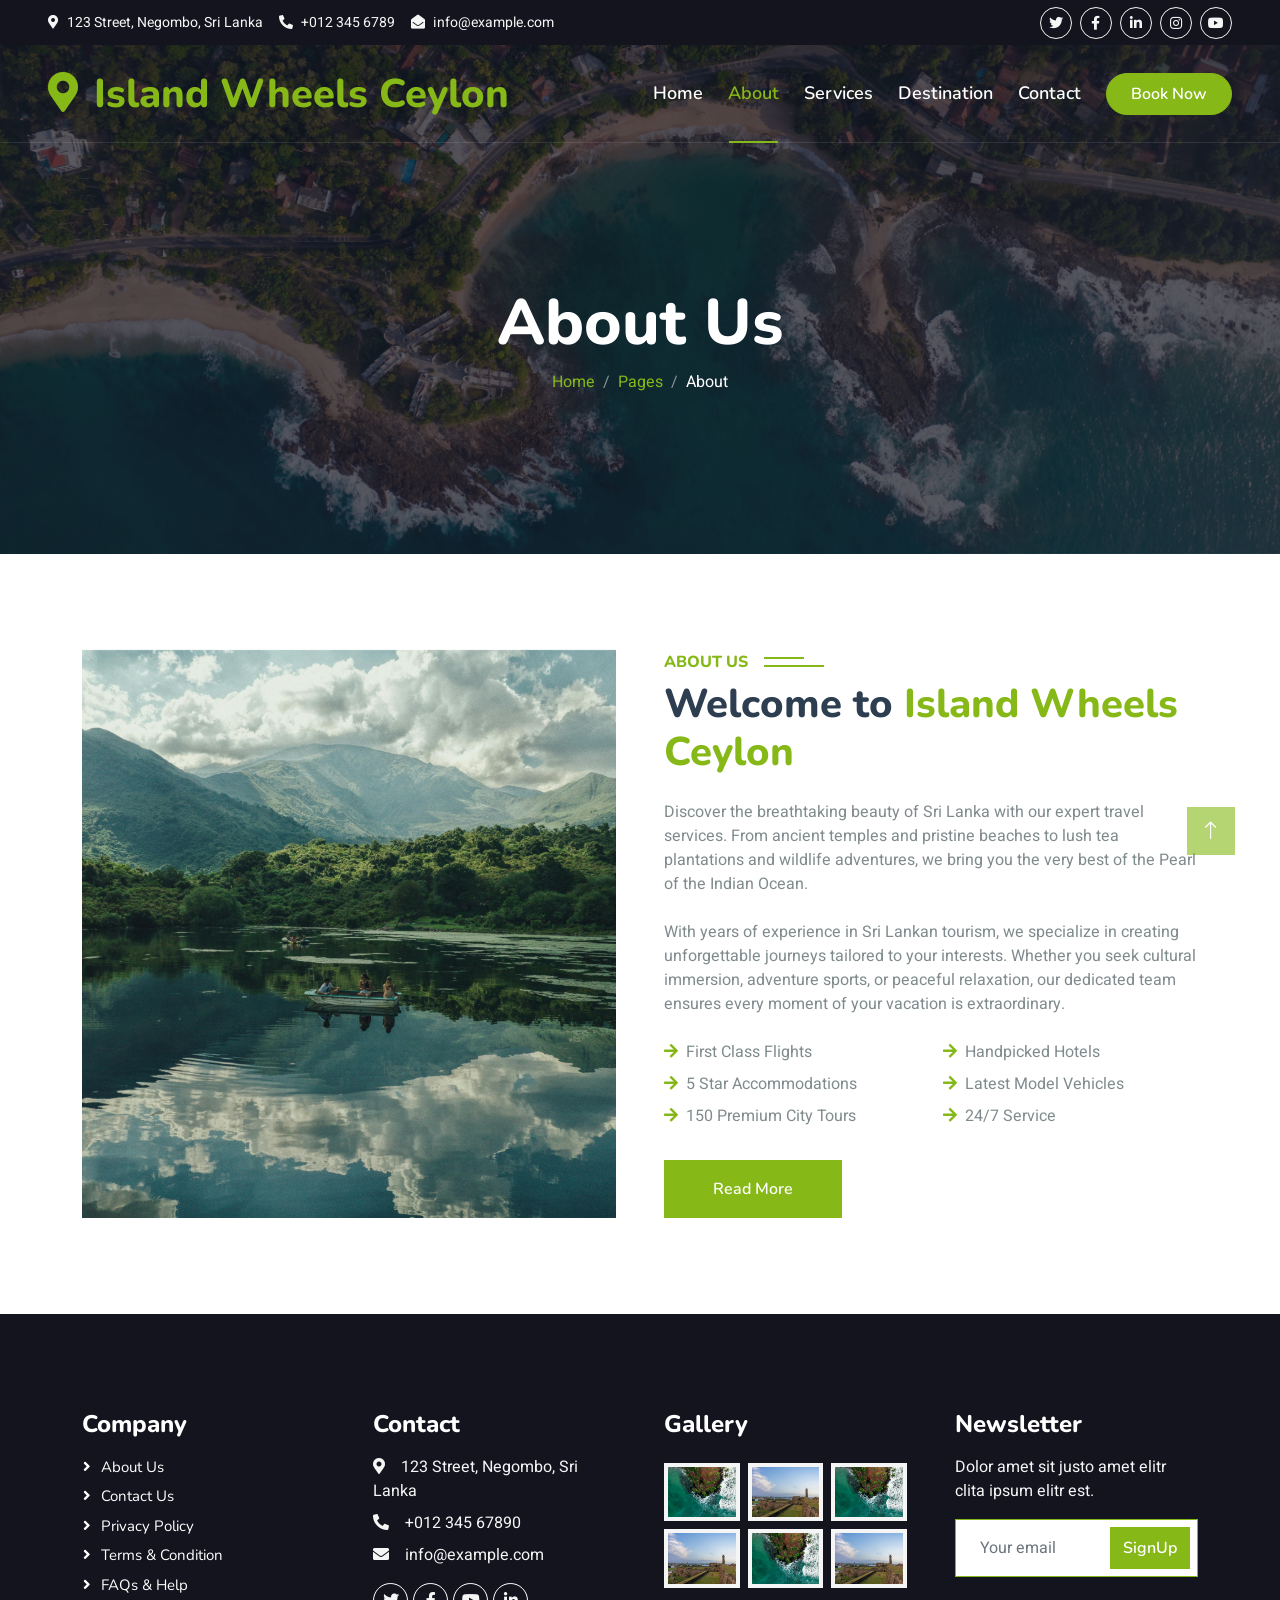
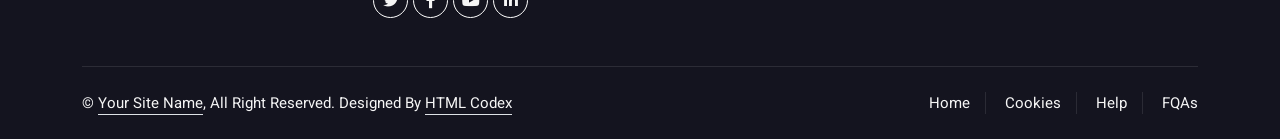
==== about.html @ 8122afef "Added the templates" ====
<!DOCTYPE html>
<html lang="en">

<head>
    <meta charset="utf-8">
    <title>About Us - Island Wheels Ceylon</title>
    <meta content="width=device-width, initial-scale=1.0" name="viewport">
    <meta content="Sri Lanka tourism, travel agency, Island Wheels Ceylon, about us" name="keywords">
    <meta content="Learn about Island Wheels Ceylon - your trusted partner for exploring Sri Lanka's hidden treasures and unforgettable travel experiences" name="description">

    <!-- Favicon -->
    <link href="img/favicon.ico" rel="icon">

    <!-- Google Web Fonts -->
    <link rel="preconnect" href="https://fonts.googleapis.com">
    <link rel="preconnect" href="https://fonts.gstatic.com" crossorigin>
    <link href="https://fonts.googleapis.com/css2?family=Heebo:wght@400;500;600&family=Nunito:wght@600;700;800&display=swap" rel="stylesheet">

    <!-- Icon Font Stylesheet -->
    <link href="https://cdnjs.cloudflare.com/ajax/libs/font-awesome/5.10.0/css/all.min.css" rel="stylesheet">
    <link href="https://cdn.jsdelivr.net/npm/bootstrap-icons@1.4.1/font/bootstrap-icons.css" rel="stylesheet">

    <!-- Libraries Stylesheet -->
    <link href="lib/animate/animate.min.css" rel="stylesheet">

    <!-- Customized Bootstrap Stylesheet -->
    <link href="css/bootstrap.min.css" rel="stylesheet">

    <!-- Template Stylesheet -->
    <link href="css/style.css" rel="stylesheet">
</head>

<body>
    <!-- Spinner Start -->
    <div id="spinner" class="show bg-white position-fixed translate-middle w-100 vh-100 top-50 start-50 d-flex align-items-center justify-content-center">
        <div class="spinner-border text-primary" style="width: 3rem; height: 3rem;" role="status">
            <span class="sr-only">Loading...</span>
        </div>
    </div>
    <!-- Spinner End -->


    <!-- Topbar Start -->
    <div class="container-fluid bg-dark px-5 d-none d-lg-block">
        <div class="row gx-0">
            <div class="col-lg-8 text-center text-lg-start mb-2 mb-lg-0">
                <div class="d-inline-flex align-items-center" style="height: 45px;">
                    <small class="me-3 text-light"><i class="fa fa-map-marker-alt me-2"></i>123 Street, Negombo, Sri Lanka</small>
                    <small class="me-3 text-light"><i class="fa fa-phone-alt me-2"></i>+012 345 6789</small>
                    <small class="text-light"><i class="fa fa-envelope-open me-2"></i>info@example.com</small>
                </div>
            </div>
            <div class="col-lg-4 text-center text-lg-end">
                <div class="d-inline-flex align-items-center" style="height: 45px;">
                    <a class="btn btn-sm btn-outline-light btn-sm-square rounded-circle me-2" href=""><i class="fab fa-twitter fw-normal"></i></a>
                    <a class="btn btn-sm btn-outline-light btn-sm-square rounded-circle me-2" href=""><i class="fab fa-facebook-f fw-normal"></i></a>
                    <a class="btn btn-sm btn-outline-light btn-sm-square rounded-circle me-2" href=""><i class="fab fa-linkedin-in fw-normal"></i></a>
                    <a class="btn btn-sm btn-outline-light btn-sm-square rounded-circle me-2" href=""><i class="fab fa-instagram fw-normal"></i></a>
                    <a class="btn btn-sm btn-outline-light btn-sm-square rounded-circle" href=""><i class="fab fa-youtube fw-normal"></i></a>
                </div>
            </div>
        </div>
    </div>
    <!-- Topbar End -->


    <!-- Navbar & Hero Start -->
    <div class="container-fluid position-relative p-0">
        <nav class="navbar navbar-expand-lg navbar-light px-4 px-lg-5 py-3 py-lg-0">
            <a href="" class="navbar-brand p-0">
                <h1 class="text-primary m-0"><i class="fa fa-map-marker-alt me-3"></i>Island Wheels Ceylon</h1>
                <!-- <img src="img/logo.png" alt="Logo"> -->
            </a>
            <button class="navbar-toggler" type="button" data-bs-toggle="collapse" data-bs-target="#navbarCollapse">
                <span class="fa fa-bars"></span>
            </button>
            <div class="collapse navbar-collapse" id="navbarCollapse">
                <div class="navbar-nav ms-auto py-0">
                    <a href="index.html" class="nav-item nav-link">Home</a>
                    <a href="about.html" class="nav-item nav-link active">About</a>
                    <a href="service.html" class="nav-item nav-link">Services</a>
                    <a href="destination.html" class="nav-item nav-link">Destination</a>
                    <a href="contact.html" class="nav-item nav-link">Contact</a>
                </div>
                <a href="contact.html" class="btn btn-primary rounded-pill py-2 px-4">Book Now</a>
            </div>
        </nav>

        <div class="container-fluid bg-primary py-5 mb-5 hero-header">
            <div class="container py-5">
                <div class="row justify-content-center py-5">
                    <div class="col-lg-10 pt-lg-5 mt-lg-5 text-center">
                        <h1 class="display-3 text-white animated slideInDown">About Us</h1>
                        <nav aria-label="breadcrumb">
                            <ol class="breadcrumb justify-content-center">
                                <li class="breadcrumb-item"><a href="#">Home</a></li>
                                <li class="breadcrumb-item"><a href="#">Pages</a></li>
                                <li class="breadcrumb-item text-white active" aria-current="page">About</li>
                            </ol>
                        </nav>
                    </div>
                </div>
            </div>
        </div>
    </div>
    <!-- Navbar & Hero End -->


    <!-- About Start -->
    <div class="container-fluid py-5">
        <div class="container">
            <div class="row g-5">
                <div class="col-lg-6 wow fadeInUp" data-wow-delay="0.1s" style="min-height: 400px;">
                    <div class="position-relative h-100">
                        <img class="img-fluid position-absolute w-100 h-100" src="img/about.jpg" alt="" style="object-fit: cover;">
                    </div>
                </div>
                <div class="col-lg-6 wow fadeInUp" data-wow-delay="0.3s">
                    <h6 class="section-title bg-white text-start text-primary pe-3">About Us</h6>
                    <h1 class="mb-4">Welcome to <span class="text-primary">Island Wheels Ceylon</span></h1>
                    <p class="mb-4">Discover the breathtaking beauty of Sri Lanka with our expert travel services. From ancient temples and pristine beaches to lush tea plantations and wildlife adventures, we bring you the very best of the Pearl of the Indian Ocean.</p>
                    <p class="mb-4">With years of experience in Sri Lankan tourism, we specialize in creating unforgettable journeys tailored to your interests. Whether you seek cultural immersion, adventure sports, or peaceful relaxation, our dedicated team ensures every moment of your vacation is extraordinary.</p>
                    <div class="row gy-2 gx-4 mb-4">
                        <div class="col-sm-6">
                            <p class="mb-0"><i class="fa fa-arrow-right text-primary me-2"></i>First Class Flights</p>
                        </div>
                        <div class="col-sm-6">
                            <p class="mb-0"><i class="fa fa-arrow-right text-primary me-2"></i>Handpicked Hotels</p>
                        </div>
                        <div class="col-sm-6">
                            <p class="mb-0"><i class="fa fa-arrow-right text-primary me-2"></i>5 Star Accommodations</p>
                        </div>
                        <div class="col-sm-6">
                            <p class="mb-0"><i class="fa fa-arrow-right text-primary me-2"></i>Latest Model Vehicles</p>
                        </div>
                        <div class="col-sm-6">
                            <p class="mb-0"><i class="fa fa-arrow-right text-primary me-2"></i>150 Premium City Tours</p>
                        </div>
                        <div class="col-sm-6">
                            <p class="mb-0"><i class="fa fa-arrow-right text-primary me-2"></i>24/7 Service</p>
                        </div>
                    </div>
                    <a class="btn btn-primary py-3 px-5 mt-2" href="">Read More</a>
                </div>
            </div>
        </div>
    </div>
    <!-- About End -->
        

    <!-- Footer Start -->
    <div class="container-fluid bg-dark text-light footer pt-5 mt-5 wow fadeIn" data-wow-delay="0.1s">
        <div class="container py-5">
            <div class="row g-5">
                <div class="col-lg-3 col-md-6">
                    <h4 class="text-white mb-3">Company</h4>
                    <a class="btn btn-link" href="">About Us</a>
                    <a class="btn btn-link" href="">Contact Us</a>
                    <a class="btn btn-link" href="">Privacy Policy</a>
                    <a class="btn btn-link" href="">Terms & Condition</a>
                    <a class="btn btn-link" href="">FAQs & Help</a>
                </div>
                <div class="col-lg-3 col-md-6">
                    <h4 class="text-white mb-3">Contact</h4>
                    <p class="mb-2"><i class="fa fa-map-marker-alt me-3"></i>123 Street, Negombo, Sri Lanka</p>
                    <p class="mb-2"><i class="fa fa-phone-alt me-3"></i>+012 345 67890</p>
                    <p class="mb-2"><i class="fa fa-envelope me-3"></i>info@example.com</p>
                    <div class="d-flex pt-2">
                        <a class="btn btn-outline-light btn-social" href=""><i class="fab fa-twitter"></i></a>
                        <a class="btn btn-outline-light btn-social" href=""><i class="fab fa-facebook-f"></i></a>
                        <a class="btn btn-outline-light btn-social" href=""><i class="fab fa-youtube"></i></a>
                        <a class="btn btn-outline-light btn-social" href=""><i class="fab fa-linkedin-in"></i></a>
                    </div>
                </div>
                <div class="col-lg-3 col-md-6">
                    <h4 class="text-white mb-3">Gallery</h4>
                    <div class="row g-2 pt-2">
                        <div class="col-4">
                            <img class="img-fluid bg-light p-1" src="img/destination-2.jpg" alt="">
                        </div>
                        <div class="col-4">
                            <img class="img-fluid bg-light p-1" src="img/destination-3.jpg" alt="">
                        </div>
                        <div class="col-4">
                            <img class="img-fluid bg-light p-1" src="img/destination-2.jpg" alt="">
                        </div>
                        <div class="col-4">
                            <img class="img-fluid bg-light p-1" src="img/destination-3.jpg" alt="">
                        </div>
                        <div class="col-4">
                            <img class="img-fluid bg-light p-1" src="img/destination-2.jpg" alt="">
                        </div>
                        <div class="col-4">
                            <img class="img-fluid bg-light p-1" src="img/destination-3.jpg" alt="">
                        </div>
                    </div>
                </div>
                <div class="col-lg-3 col-md-6">
                    <h4 class="text-white mb-3">Newsletter</h4>
                    <p>Dolor amet sit justo amet elitr clita ipsum elitr est.</p>
                    <div class="position-relative mx-auto" style="max-width: 400px;">
                        <input class="form-control border-primary w-100 py-3 ps-4 pe-5" type="text" placeholder="Your email">
                        <button type="button" class="btn btn-primary py-2 position-absolute top-0 end-0 mt-2 me-2">SignUp</button>
                    </div>
                </div>
            </div>
        </div>
        <div class="container">
            <div class="copyright">
                <div class="row">
                    <div class="col-md-6 text-center text-md-start mb-3 mb-md-0">
                        &copy; <a class="border-bottom" href="#">Your Site Name</a>, All Right Reserved.

                        <!--/*** The author’s attribution link below must remain intact on your website. ***/-->
                        <!--/*** If you wish to remove this credit link, please purchase the Pro Version from https://htmlcodex.com . ***/-->
                        Designed By <a class="border-bottom" href="https://htmlcodex.com">HTML Codex</a>
                    </div>
                    <div class="col-md-6 text-center text-md-end">
                        <div class="footer-menu">
                            <a href="">Home</a>
                            <a href="">Cookies</a>
                            <a href="">Help</a>
                            <a href="">FQAs</a>
                        </div>
                    </div>
                </div>
            </div>
        </div>
    </div>
    <!-- Footer End -->


    <!-- Back to Top -->
    <a href="#" class="btn btn-lg btn-primary btn-lg-square back-to-top"><i class="bi bi-arrow-up"></i></a>


    <!-- JavaScript Libraries -->
    <script src="https://code.jquery.com/jquery-3.4.1.min.js"></script>
    <script src="https://cdn.jsdelivr.net/npm/bootstrap@5.0.0/dist/js/bootstrap.bundle.min.js"></script>
    <script src="lib/wow/wow.min.js"></script>
    <script src="lib/easing/easing.min.js"></script>
    <script src="lib/waypoints/waypoints.min.js"></script>

    <!-- Template Javascript -->
    <script src="js/main.js"></script>
</body>

</html>
---- css/style.css ----
/********** Template CSS **********/
:root {
    --primary: #86B817;
    --secondary: #FE8800;
    --light: #F5F5F5;
    --dark: #14141F;
}

.fw-medium {
    font-weight: 600 !important;
}

.fw-semi-bold {
    font-weight: 700 !important;
}

.back-to-top {
    position: fixed;
    display: none;
    right: 45px;
    bottom: 45px;
    z-index: 99;
}


/*** Spinner ***/
#spinner {
    opacity: 0;
    visibility: hidden;
    transition: opacity .5s ease-out, visibility 0s linear .5s;
    z-index: 99999;
}

#spinner.show {
    transition: opacity .5s ease-out, visibility 0s linear 0s;
    visibility: visible;
    opacity: 1;
}


/*** Button ***/
.btn {
    font-family: 'Nunito', sans-serif;
    font-weight: 600;
    transition: .5s;
}

.btn.btn-primary,
.btn.btn-secondary {
    color: #FFFFFF;
}

.btn-square {
    width: 38px;
    height: 38px;
}

.btn-sm-square {
    width: 32px;
    height: 32px;
}

.btn-lg-square {
    width: 48px;
    height: 48px;
}

.btn-square,
.btn-sm-square,
.btn-lg-square {
    padding: 0;
    display: flex;
    align-items: center;
    justify-content: center;
    font-weight: normal;
    border-radius: 0px;
}


/*** Navbar ***/
.navbar-light .navbar-nav .nav-link {
    font-family: 'Nunito', sans-serif;
    position: relative;
    margin-right: 25px;
    padding: 35px 0;
    color: #FFFFFF !important;
    font-size: 18px;
    font-weight: 600;
    outline: none;
    transition: .5s;
}

.sticky-top.navbar-light .navbar-nav .nav-link {
    padding: 20px 0;
    color: var(--dark) !important;
}

.navbar-light .navbar-nav .nav-link:hover,
.navbar-light .navbar-nav .nav-link.active {
    color: var(--primary) !important;
}

.navbar-light .navbar-brand img {
    max-height: 60px;
    transition: .5s;
}

.sticky-top.navbar-light .navbar-brand img {
    max-height: 45px;
}

@media (max-width: 991.98px) {
    .sticky-top.navbar-light {
        position: relative;
        background: #FFFFFF;
    }

    .navbar-light .navbar-collapse {
        margin-top: 15px;
        border-top: 1px solid #DDDDDD;
    }

    .navbar-light .navbar-nav .nav-link,
    .sticky-top.navbar-light .navbar-nav .nav-link {
        padding: 10px 0;
        margin-left: 0;
        color: var(--dark) !important;
    }

    .navbar-light .navbar-brand img {
        max-height: 45px;
    }
}

@media (min-width: 992px) {
    .navbar-light {
        position: absolute;
        width: 100%;
        top: 0;
        left: 0;
        border-bottom: 1px solid rgba(256, 256, 256, .1);
        z-index: 999;
    }
    
    .sticky-top.navbar-light {
        position: fixed;
        background: #FFFFFF;
    }

    .navbar-light .navbar-nav .nav-link::before {
        position: absolute;
        content: "";
        width: 0;
        height: 2px;
        bottom: -1px;
        left: 50%;
        background: var(--primary);
        transition: .5s;
    }

    .navbar-light .navbar-nav .nav-link:hover::before,
    .navbar-light .navbar-nav .nav-link.active::before {
        width: calc(100% - 2px);
        left: 1px;
    }

    .navbar-light .navbar-nav .nav-link.nav-contact::before {
        display: none;
    }
}


/*** Hero Header ***/
.hero-header {
    background: linear-gradient(rgba(20, 20, 31, .7), rgba(20, 20, 31, .7)), url(../img/bg-hero.jpg);
    background-position: center center;
    background-repeat: no-repeat;
    background-size: cover;
}

.breadcrumb-item + .breadcrumb-item::before {
    color: rgba(255, 255, 255, .5);
}


/*** Section Title ***/
.section-title {
    position: relative;
    display: inline-block;
    text-transform: uppercase;
}

.section-title::before {
    position: absolute;
    content: "";
    width: calc(100% + 80px);
    height: 2px;
    top: 4px;
    left: -40px;
    background: var(--primary);
    z-index: -1;
}

.section-title::after {
    position: absolute;
    content: "";
    width: calc(100% + 120px);
    height: 2px;
    bottom: 5px;
    left: -60px;
    background: var(--primary);
    z-index: -1;
}

.section-title.text-start::before {
    width: calc(100% + 40px);
    left: 0;
}

.section-title.text-start::after {
    width: calc(100% + 60px);
    left: 0;
}


/*** Service ***/
.service-item {
    box-shadow: 0 0 45px rgba(0, 0, 0, .08);
    transition: .5s;
}

.service-item:hover {
    background: var(--primary);
}

.service-item * {
    transition: .5s;
}

.service-item:hover * {
    color: var(--light) !important;
}


/*** Destination ***/
.destination img {
    transition: .5s;
}

.destination a:hover img {
    transform: scale(1.1);
}


/*** Footer ***/
.footer .btn.btn-social {
    margin-right: 5px;
    width: 35px;
    height: 35px;
    display: flex;
    align-items: center;
    justify-content: center;
    color: var(--light);
    font-weight: normal;
    border: 1px solid #FFFFFF;
    border-radius: 35px;
    transition: .3s;
}

.footer .btn.btn-social:hover {
    color: var(--primary);
}

.footer .btn.btn-link {
    display: block;
    margin-bottom: 5px;
    padding: 0;
    text-align: left;
    color: #FFFFFF;
    font-size: 15px;
    font-weight: normal;
    text-transform: capitalize;
    transition: .3s;
}

.footer .btn.btn-link::before {
    position: relative;
    content: "\f105";
    font-family: "Font Awesome 5 Free";
    font-weight: 900;
    margin-right: 10px;
}

.footer .btn.btn-link:hover {
    letter-spacing: 1px;
    box-shadow: none;
}

.footer .copyright {
    padding: 25px 0;
    font-size: 15px;
    border-top: 1px solid rgba(256, 256, 256, .1);
}

.footer .copyright a {
    color: var(--light);
}

.footer .footer-menu a {
    margin-right: 15px;
    padding-right: 15px;
    border-right: 1px solid rgba(255, 255, 255, .1);
}

.footer .footer-menu a:last-child {
    margin-right: 0;
    padding-right: 0;
    border-right: none;
}
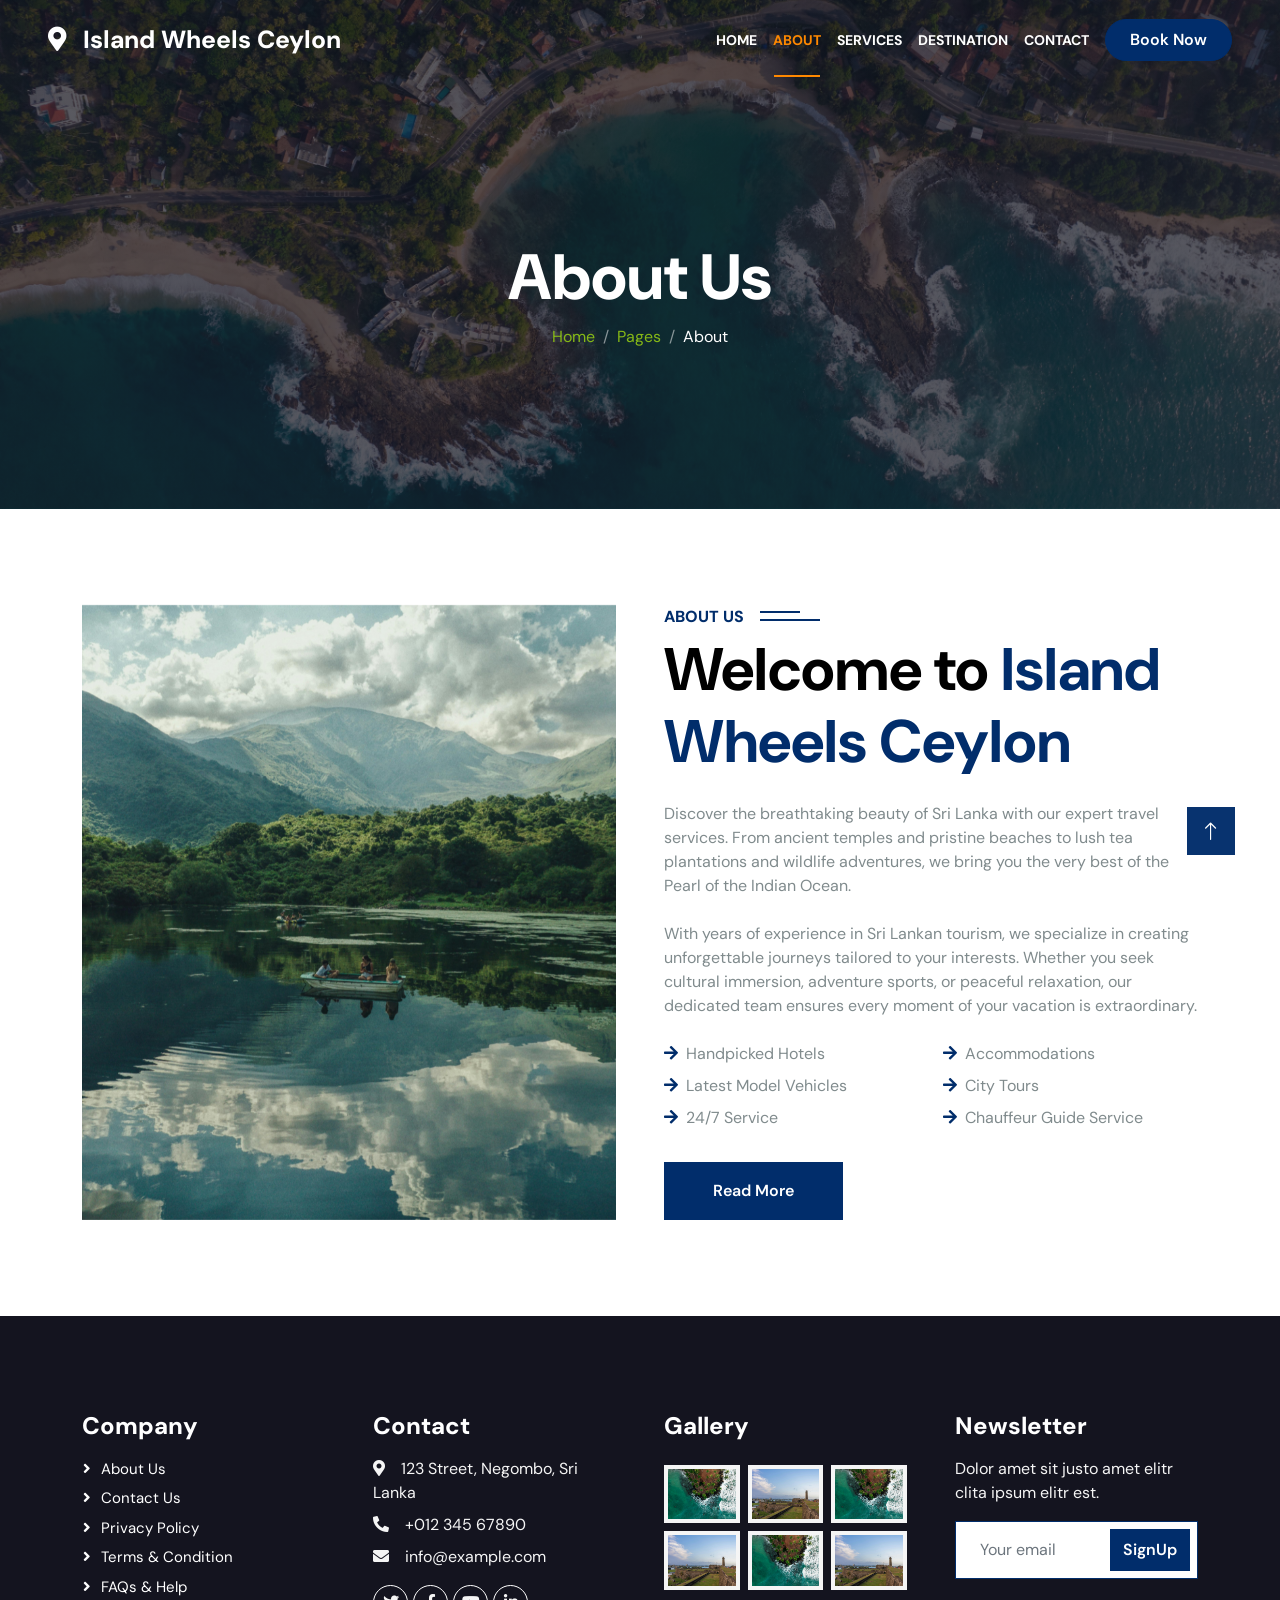
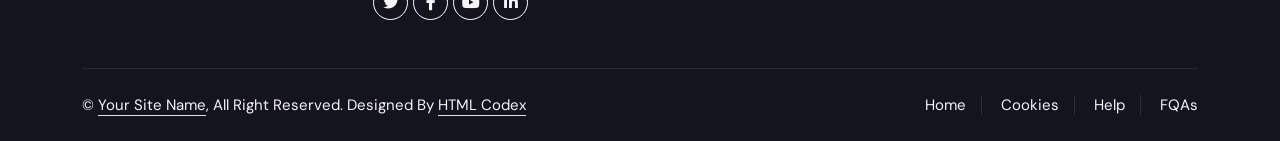
==== commit 2855f89f: "version 2.0" ====
--- a/about.html
+++ b/about.html
@@ -14,7 +14,7 @@
     <!-- Google Web Fonts -->
     <link rel="preconnect" href="https://fonts.googleapis.com">
     <link rel="preconnect" href="https://fonts.gstatic.com" crossorigin>
-    <link href="https://fonts.googleapis.com/css2?family=Heebo:wght@400;500;600&family=Nunito:wght@600;700;800&display=swap" rel="stylesheet">
+    <link href="https://fonts.googleapis.com/css2?family=DM+Sans:wght@400;500;600;700;800&display=swap" rel="stylesheet">
 
     <!-- Icon Font Stylesheet -->
     <link href="https://cdnjs.cloudflare.com/ajax/libs/font-awesome/5.10.0/css/all.min.css" rel="stylesheet">
@@ -41,7 +41,7 @@
 
 
     <!-- Topbar Start -->
-    <div class="container-fluid bg-dark px-5 d-none d-lg-block">
+    <div class="container-fluid bg-dark px-5 d-none d-lg-block topbar">
         <div class="row gx-0">
             <div class="col-lg-8 text-center text-lg-start mb-2 mb-lg-0">
                 <div class="d-inline-flex align-items-center" style="height: 45px;">
@@ -122,22 +122,22 @@
                     <p class="mb-4">With years of experience in Sri Lankan tourism, we specialize in creating unforgettable journeys tailored to your interests. Whether you seek cultural immersion, adventure sports, or peaceful relaxation, our dedicated team ensures every moment of your vacation is extraordinary.</p>
                     <div class="row gy-2 gx-4 mb-4">
                         <div class="col-sm-6">
-                            <p class="mb-0"><i class="fa fa-arrow-right text-primary me-2"></i>First Class Flights</p>
-                        </div>
-                        <div class="col-sm-6">
                             <p class="mb-0"><i class="fa fa-arrow-right text-primary me-2"></i>Handpicked Hotels</p>
                         </div>
                         <div class="col-sm-6">
-                            <p class="mb-0"><i class="fa fa-arrow-right text-primary me-2"></i>5 Star Accommodations</p>
+                            <p class="mb-0"><i class="fa fa-arrow-right text-primary me-2"></i>Accommodations</p>
                         </div>
                         <div class="col-sm-6">
                             <p class="mb-0"><i class="fa fa-arrow-right text-primary me-2"></i>Latest Model Vehicles</p>
                         </div>
                         <div class="col-sm-6">
-                            <p class="mb-0"><i class="fa fa-arrow-right text-primary me-2"></i>150 Premium City Tours</p>
+                            <p class="mb-0"><i class="fa fa-arrow-right text-primary me-2"></i>City Tours</p>
                         </div>
                         <div class="col-sm-6">
                             <p class="mb-0"><i class="fa fa-arrow-right text-primary me-2"></i>24/7 Service</p>
+                        </div>
+                        <div class="col-sm-6">
+                            <p class="mb-0"><i class="fa fa-arrow-right text-primary me-2"></i>Chauffeur Guide Service</p>
                         </div>
                     </div>
                     <a class="btn btn-primary py-3 px-5 mt-2" href="">Read More</a>
--- a/css/style.css
+++ b/css/style.css
@@ -1,9 +1,73 @@
 /********** Template CSS **********/
 :root {
-    --primary: #86B817;
+    --primary: #012d6b;
+    --navbar-scrolled: #00000079;
     --secondary: #FE8800;
     --light: #F5F5F5;
     --dark: #14141F;
+}
+
+body {
+    font-family: "DM Sans", sans-serif;
+}
+
+h1,
+h2,
+h3,
+h4,
+h5,
+h6 {
+    font-family: "DM Sans", sans-serif;
+}
+
+.container h1:not(.text-white):not(.text-primary) {
+    color: #000000;
+    font-size: 60px;
+    font-weight: 700;
+}
+
+@media (max-width: 767.98px) {
+    .container h1:not(.text-white):not(.text-primary) {
+        font-size: 42px;
+    }
+}
+
+.btn-primary {
+    color: #FFFFFF;
+    background-color: var(--primary);
+    border-color: var(--primary);
+}
+
+.btn-primary:hover,
+.btn-primary:focus,
+.btn-primary:active,
+.btn-primary:disabled,
+.btn-primary.disabled,
+.btn-check:checked + .btn-primary,
+.btn-check:active + .btn-primary {
+    color: #FFFFFF;
+    background-color: #002454;
+    border-color: #002454;
+}
+
+.btn-primary:focus {
+    box-shadow: 0 0 0 0.25rem rgba(1, 45, 107, 0.25);
+}
+
+.bg-primary {
+    background-color: var(--primary) !important;
+}
+
+.text-primary {
+    color: var(--primary) !important;
+}
+
+.border-primary {
+    border-color: var(--primary) !important;
+}
+
+.topbar {
+    display: none !important;
 }
 
 .fw-medium {
@@ -40,7 +104,7 @@
 
 /*** Button ***/
 .btn {
-    font-family: 'Nunito', sans-serif;
+    font-family: "DM Sans", sans-serif;
     font-weight: 600;
     transition: .5s;
 }
@@ -78,26 +142,53 @@
 
 
 /*** Navbar ***/
+.navbar-light {
+    position: absolute;
+    width: 100%;
+    min-height: 80px;
+    top: 0;
+    left: 0;
+    z-index: 999;
+    width: 100%;
+    background: transparent;
+    border: 0;
+    transition: background-color .3s ease, box-shadow .3s ease;
+}
+
+.navbar-light .navbar-brand,
+.navbar-light .navbar-brand .text-primary {
+    color: #FFFFFF !important;
+}
+
+.navbar-light .navbar-brand h1 {
+    font-size: 1.55rem;
+}
+
 .navbar-light .navbar-nav .nav-link {
-    font-family: 'Nunito', sans-serif;
+    font-family: "DM Sans", sans-serif;
     position: relative;
-    margin-right: 25px;
-    padding: 35px 0;
+    margin-right: 16px;
+    padding: 25px 0;
     color: #FFFFFF !important;
-    font-size: 18px;
-    font-weight: 600;
+    font-size: 14px;
+    font-weight: 700;
     outline: none;
+    text-transform: uppercase;
     transition: .5s;
 }
 
 .sticky-top.navbar-light .navbar-nav .nav-link {
-    padding: 20px 0;
-    color: var(--dark) !important;
+    padding: 17px 0;
+    color: #FFFFFF !important;
+}
+
+.sticky-top.navbar-light .navbar-brand h1 {
+    font-size: 1.35rem;
 }
 
 .navbar-light .navbar-nav .nav-link:hover,
 .navbar-light .navbar-nav .nav-link.active {
-    color: var(--primary) !important;
+    color: var(--secondary) !important;
 }
 
 .navbar-light .navbar-brand img {
@@ -111,20 +202,48 @@
 
 @media (max-width: 991.98px) {
     .sticky-top.navbar-light {
-        position: relative;
-        background: #FFFFFF;
+        position: fixed;
+        background: var(--navbar-scrolled);
+    }
+
+    .sticky-top.navbar-light .navbar-brand,
+    .sticky-top.navbar-light .navbar-brand .text-primary {
+        color: #FFFFFF !important;
+    }
+
+    .sticky-top.navbar-light .navbar-nav .nav-link {
+        color: #FFFFFF !important;
+    }
+
+    .sticky-top.navbar-light .navbar-toggler {
+        color: #FFFFFF;
+        border-color: rgba(255, 255, 255, .5);
     }
 
     .navbar-light .navbar-collapse {
-        margin-top: 15px;
-        border-top: 1px solid #DDDDDD;
-    }
-
-    .navbar-light .navbar-nav .nav-link,
-    .sticky-top.navbar-light .navbar-nav .nav-link {
+        margin-top: 12px;
+        padding: 8px 16px;
+        border-top: 1px solid rgba(255, 255, 255, .18);
+        background: rgba(0, 0, 0, .94);
+    }
+
+    .navbar-light .navbar-nav .nav-link {
         padding: 10px 0;
         margin-left: 0;
-        color: var(--dark) !important;
+        color: #FFFFFF !important;
+    }
+
+    .sticky-top.navbar-light .navbar-collapse {
+        background: var(--navbar-scrolled);
+    }
+
+    .navbar-light .navbar-toggler {
+        color: #FFFFFF;
+        border-color: rgba(255, 255, 255, .5);
+    }
+
+    .navbar-light .navbar-toggler-icon {
+        filter: brightness(0) invert(1);
     }
 
     .navbar-light .navbar-brand img {
@@ -134,17 +253,20 @@
 
 @media (min-width: 992px) {
     .navbar-light {
-        position: absolute;
-        width: 100%;
-        top: 0;
-        left: 0;
-        border-bottom: 1px solid rgba(256, 256, 256, .1);
-        z-index: 999;
+        background: transparent;
     }
     
     .sticky-top.navbar-light {
         position: fixed;
-        background: #FFFFFF;
+        background: var(--navbar-scrolled);
+        width: 100%;
+        min-height: 80px;
+    }
+
+    .sticky-top.navbar-light .btn-primary {
+        color: var(--primary);
+        background-color: #FFFFFF;
+        border-color: #FFFFFF;
     }
 
     .navbar-light .navbar-nav .nav-link::before {
@@ -154,7 +276,7 @@
         height: 2px;
         bottom: -1px;
         left: 50%;
-        background: var(--primary);
+        background: var(--secondary);
         transition: .5s;
     }
 
@@ -176,6 +298,59 @@
     background-position: center center;
     background-repeat: no-repeat;
     background-size: cover;
+}
+
+.hero-header-video {
+    position: relative;
+    overflow: hidden;
+    min-height: 100vh;
+    background: #14141f;
+    padding-top: 0 !important;
+    padding-bottom: 0 !important;
+}
+
+.hero-header-video::before {
+    position: absolute;
+    content: "";
+    inset: 0;
+    z-index: 1;
+    background: linear-gradient(rgba(20, 20, 31, .35), rgba(20, 20, 31, .35));
+    pointer-events: none;
+}
+
+.hero-header-video .hero-video {
+    position: absolute;
+    inset: 0;
+    left: 50%;
+    right: auto;
+    width: 100vw;
+    height: 100%;
+    object-fit: cover;
+    transform: translateX(-50%);
+}
+
+.hero-header-video .hero-copy {
+    max-width: 760px;
+    margin-right: auto;
+    margin-left: auto;
+    margin-top: 0 !important;
+    padding-top: 0 !important;
+}
+
+.hero-header-video > .container {
+    position: relative;
+    z-index: 2;
+    display: flex;
+    align-items: flex-end;
+    min-height: 100vh;
+    padding-top: 0 !important;
+    padding-bottom: 16vh !important;
+}
+
+.hero-header-video > .container > .row {
+    width: 100%;
+    padding-top: 0 !important;
+    padding-bottom: 0 !important;
 }
 
 .breadcrumb-item + .breadcrumb-item::before {
@@ -223,22 +398,54 @@
 }
 
 
-/*** Service ***/
-.service-item {
-    box-shadow: 0 0 45px rgba(0, 0, 0, .08);
-    transition: .5s;
-}
-
-.service-item:hover {
-    background: var(--primary);
-}
-
-.service-item * {
-    transition: .5s;
-}
-
-.service-item:hover * {
-    color: var(--light) !important;
+/*** Packages ***/
+.package-tile {
+    position: relative;
+    display: block;
+    overflow: hidden;
+    aspect-ratio: 4 / 5;
+    border-radius: 6px;
+    background: var(--dark);
+    color: #FFFFFF;
+}
+
+.package-tile::after {
+    position: absolute;
+    content: "";
+    inset: 0;
+    background: linear-gradient(180deg, transparent 45%, rgba(0, 0, 0, .78));
+}
+
+.package-tile img {
+    width: 100%;
+    height: 100%;
+    object-fit: cover;
+    transition: transform .5s ease;
+}
+
+.package-tile span {
+    position: absolute;
+    right: 18px;
+    bottom: 18px;
+    left: 18px;
+    z-index: 1;
+    padding-bottom: 8px;
+    border-bottom: 1px solid rgba(255, 255, 255, .75);
+    color: #FFFFFF;
+    font-size: 1rem;
+    font-weight: 700;
+    line-height: 1.3;
+    text-transform: uppercase;
+}
+
+.package-tile:hover img,
+.package-tile:focus-visible img {
+    transform: scale(1.06);
+}
+
+.package-tile:focus-visible {
+    outline: 3px solid var(--secondary);
+    outline-offset: 3px;
 }
 
 
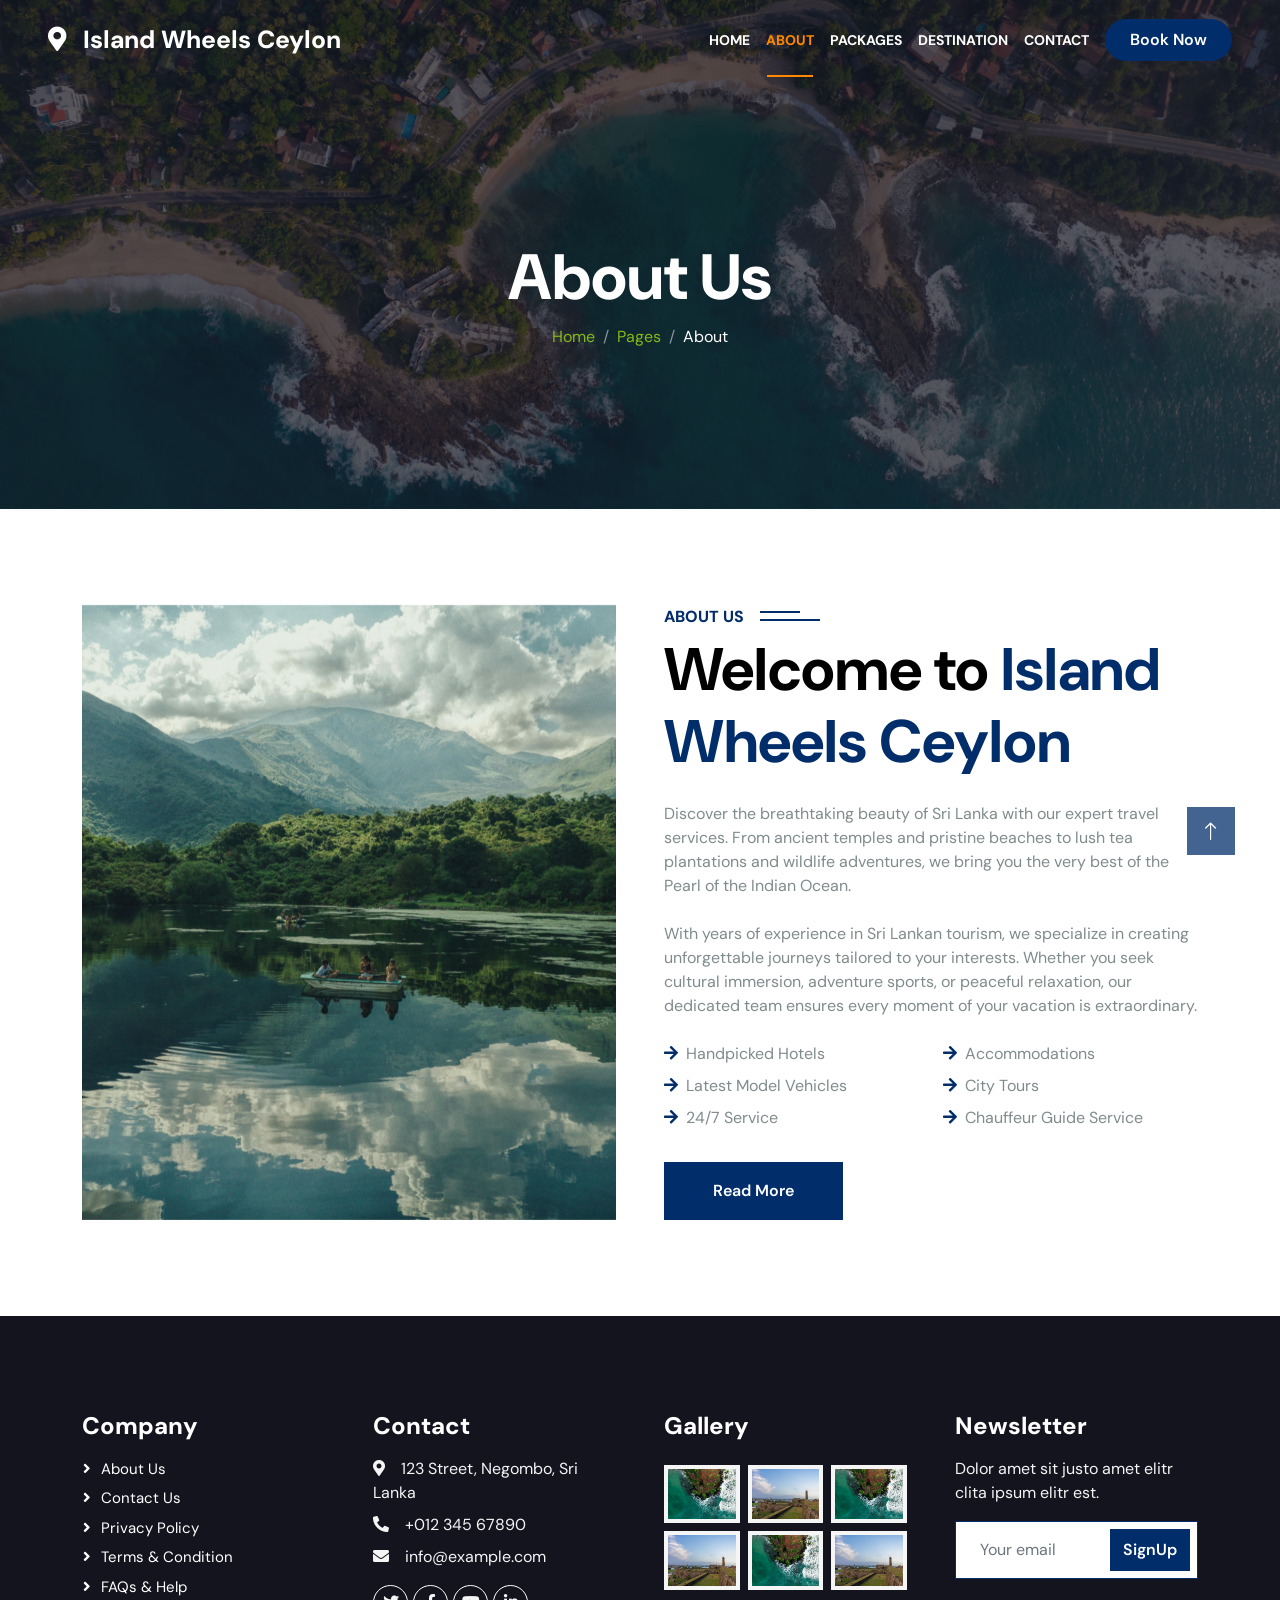
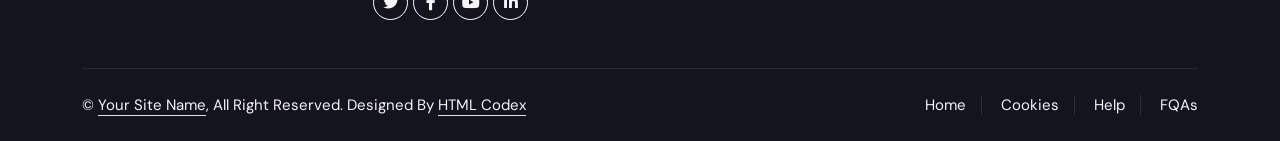
==== commit fc69e9ea: "version 2.1" ====
--- a/about.html
+++ b/about.html
@@ -78,7 +78,7 @@
                 <div class="navbar-nav ms-auto py-0">
                     <a href="index.html" class="nav-item nav-link">Home</a>
                     <a href="about.html" class="nav-item nav-link active">About</a>
-                    <a href="service.html" class="nav-item nav-link">Services</a>
+                    <a href="index.html#packages" class="nav-item nav-link">Packages</a>
                     <a href="destination.html" class="nav-item nav-link">Destination</a>
                     <a href="contact.html" class="nav-item nav-link">Contact</a>
                 </div>
--- a/css/style.css
+++ b/css/style.css
@@ -337,6 +337,19 @@
     padding-top: 0 !important;
 }
 
+.hero-header-video .hero-copy h1 {
+    color: #FFFFFF;
+    font-family: "DM Sans", sans-serif;
+    font-size: 60px;
+    font-weight: 600;
+}
+
+.hero-header-video .hero-copy p {
+    color: #FFFFFF;
+    font-family: "DM Sans", sans-serif;
+    font-size: 30px;
+}
+
 .hero-header-video > .container {
     position: relative;
     z-index: 2;
@@ -351,6 +364,16 @@
     width: 100%;
     padding-top: 0 !important;
     padding-bottom: 0 !important;
+}
+
+@media (max-width: 767.98px) {
+    .hero-header-video .hero-copy h1 {
+        font-size: 40px;
+    }
+
+    .hero-header-video .hero-copy p {
+        font-size: 21px;
+    }
 }
 
 .breadcrumb-item + .breadcrumb-item::before {
